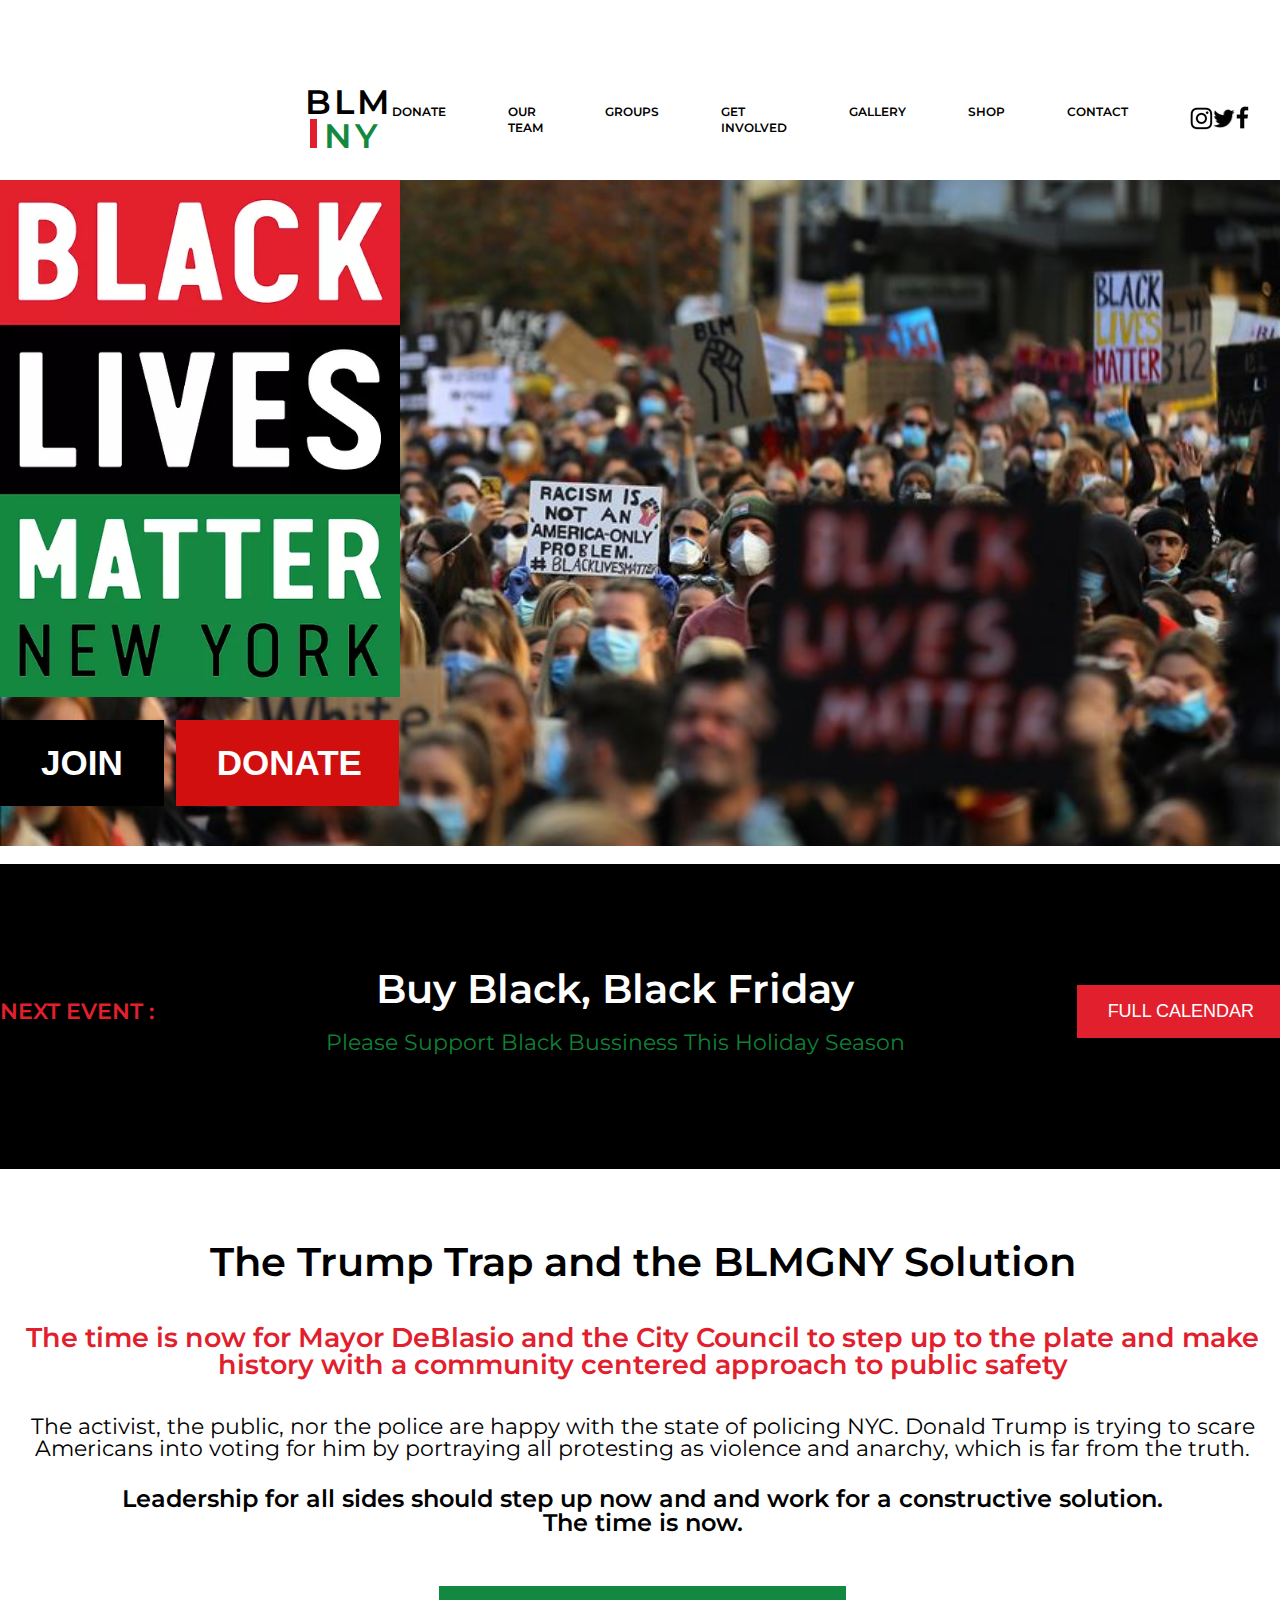
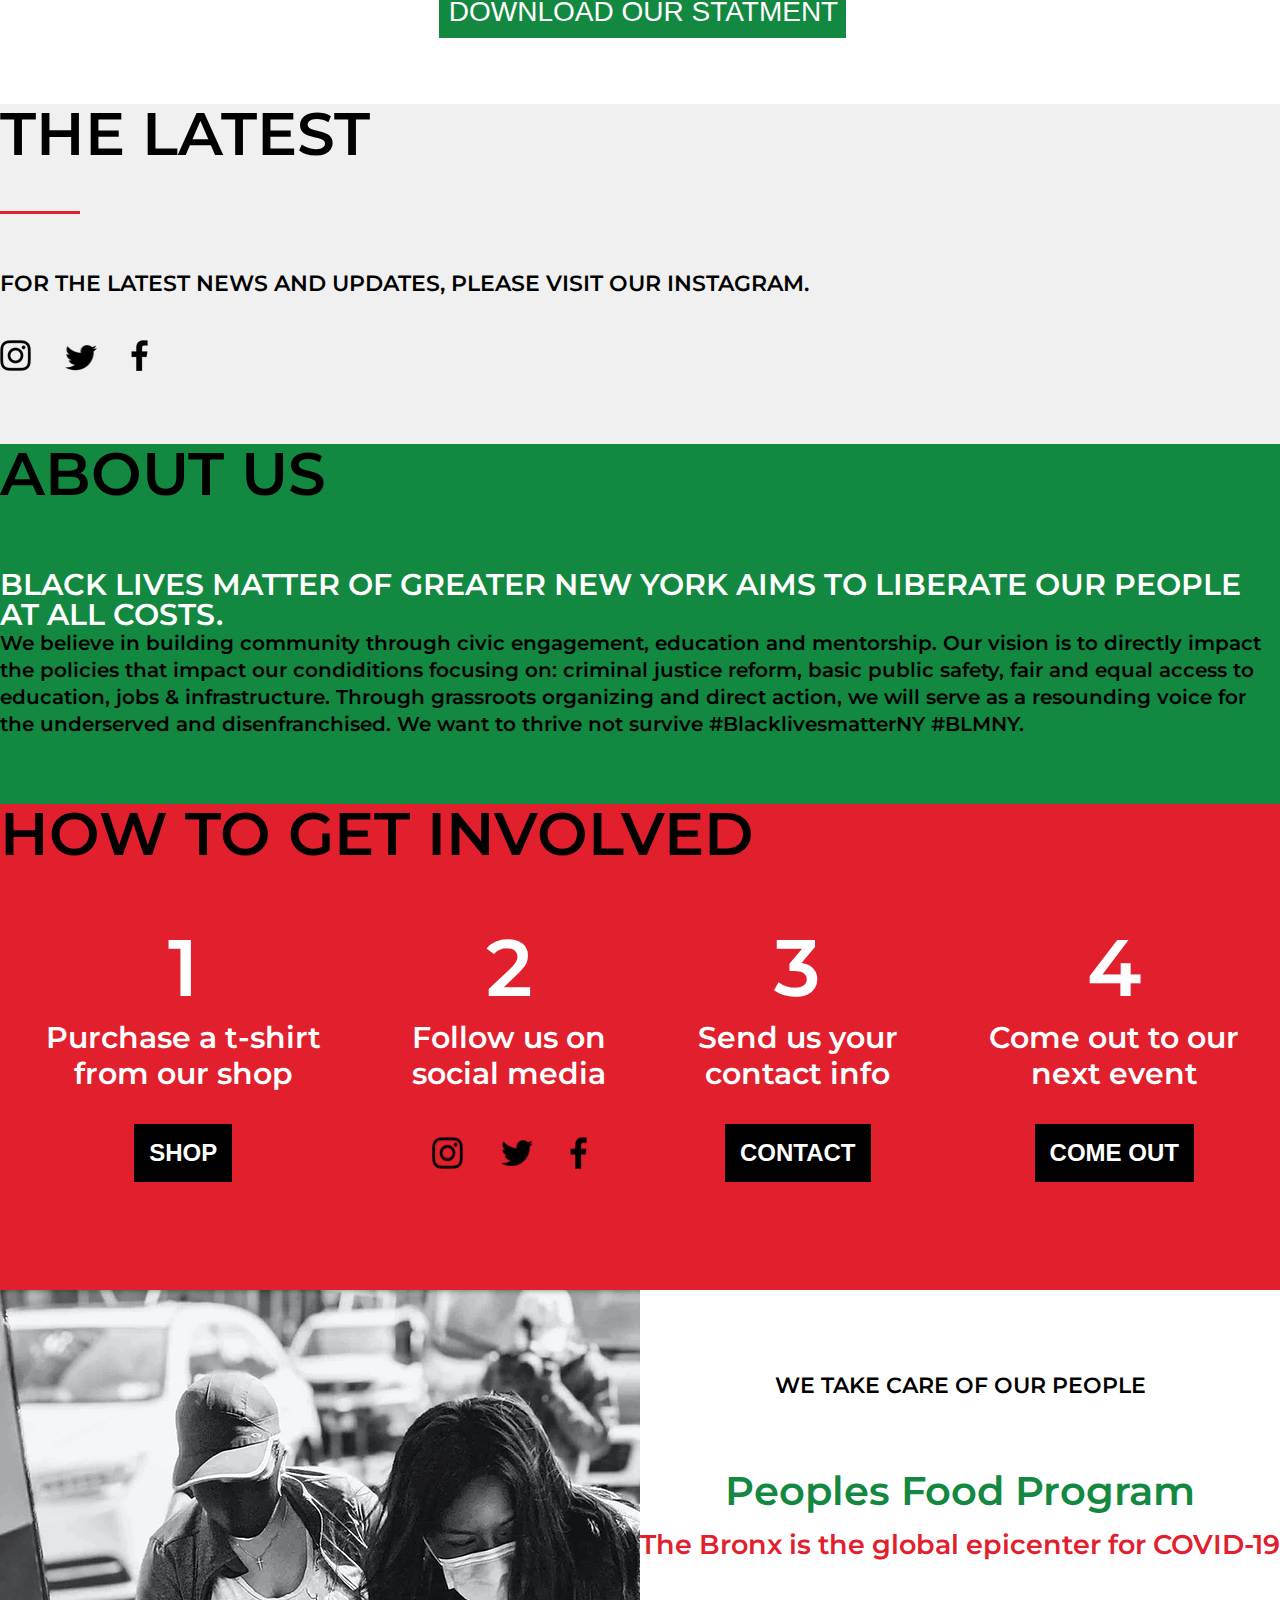
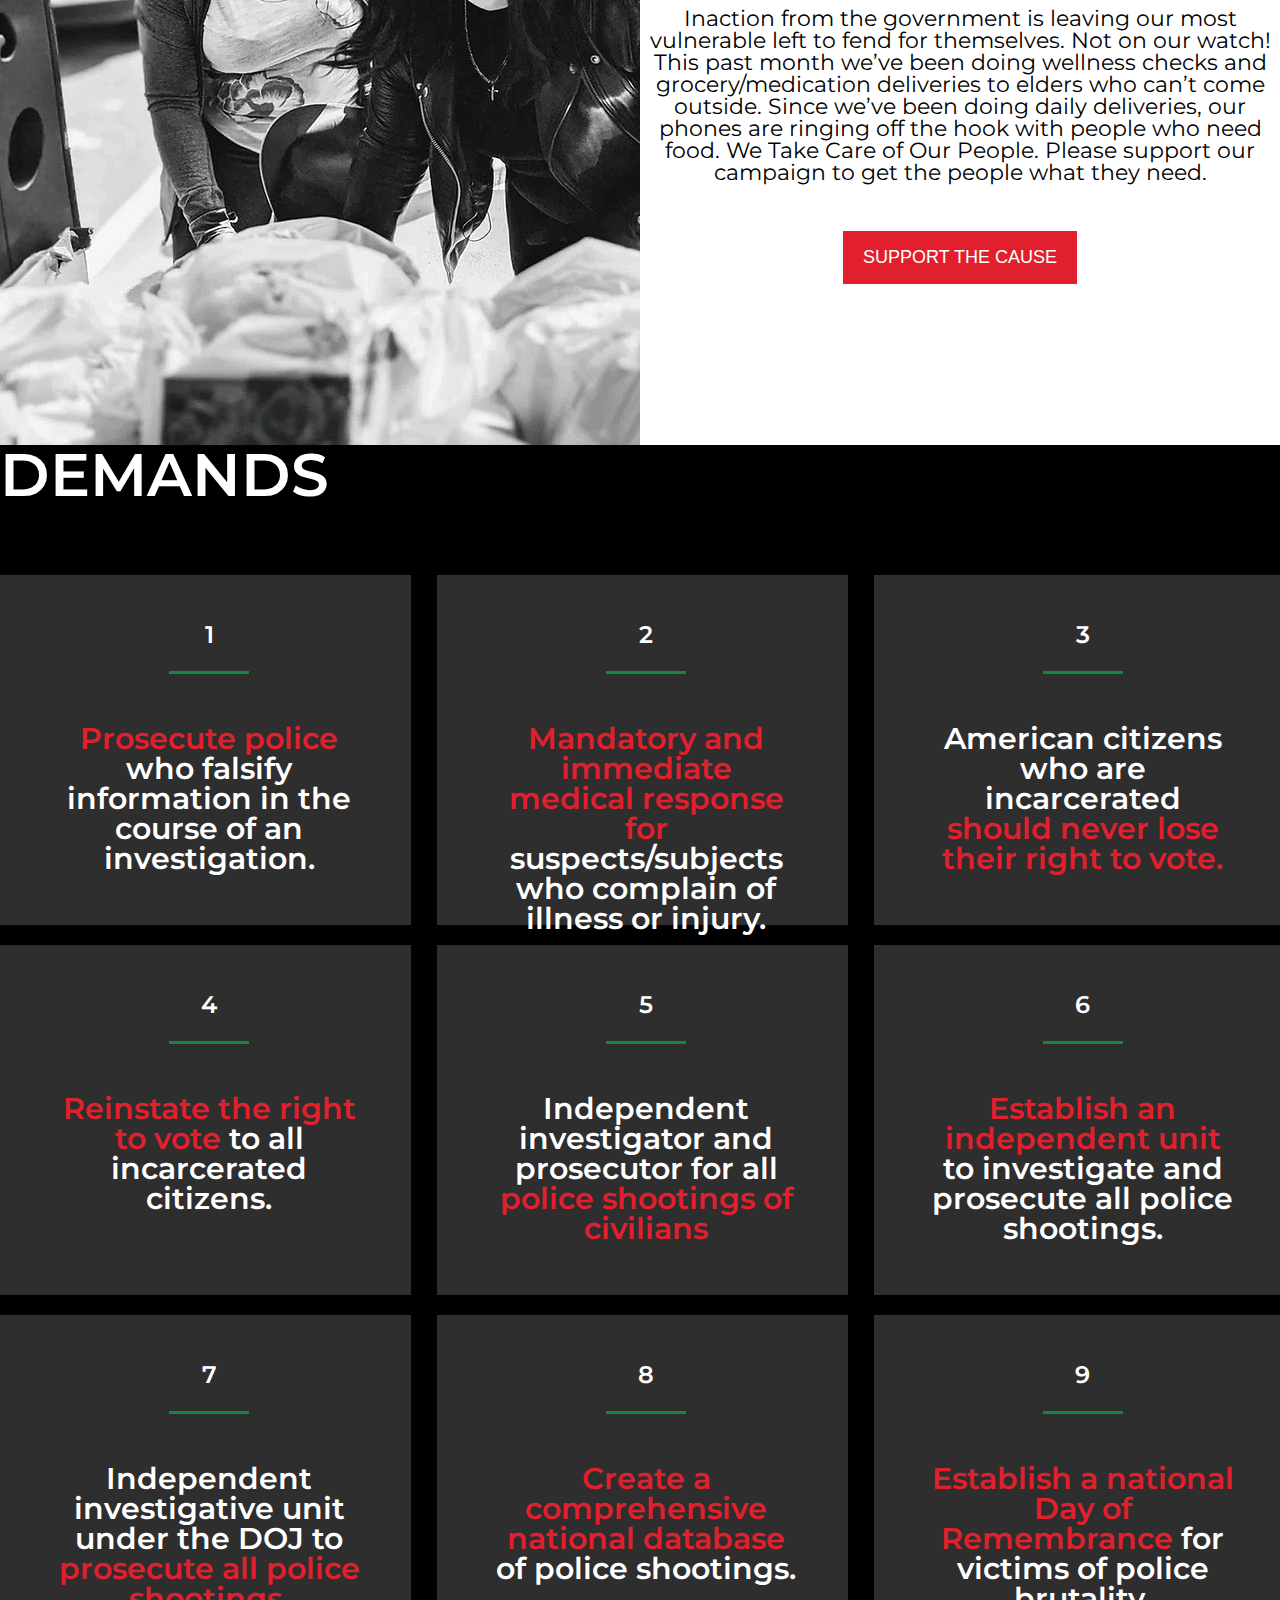
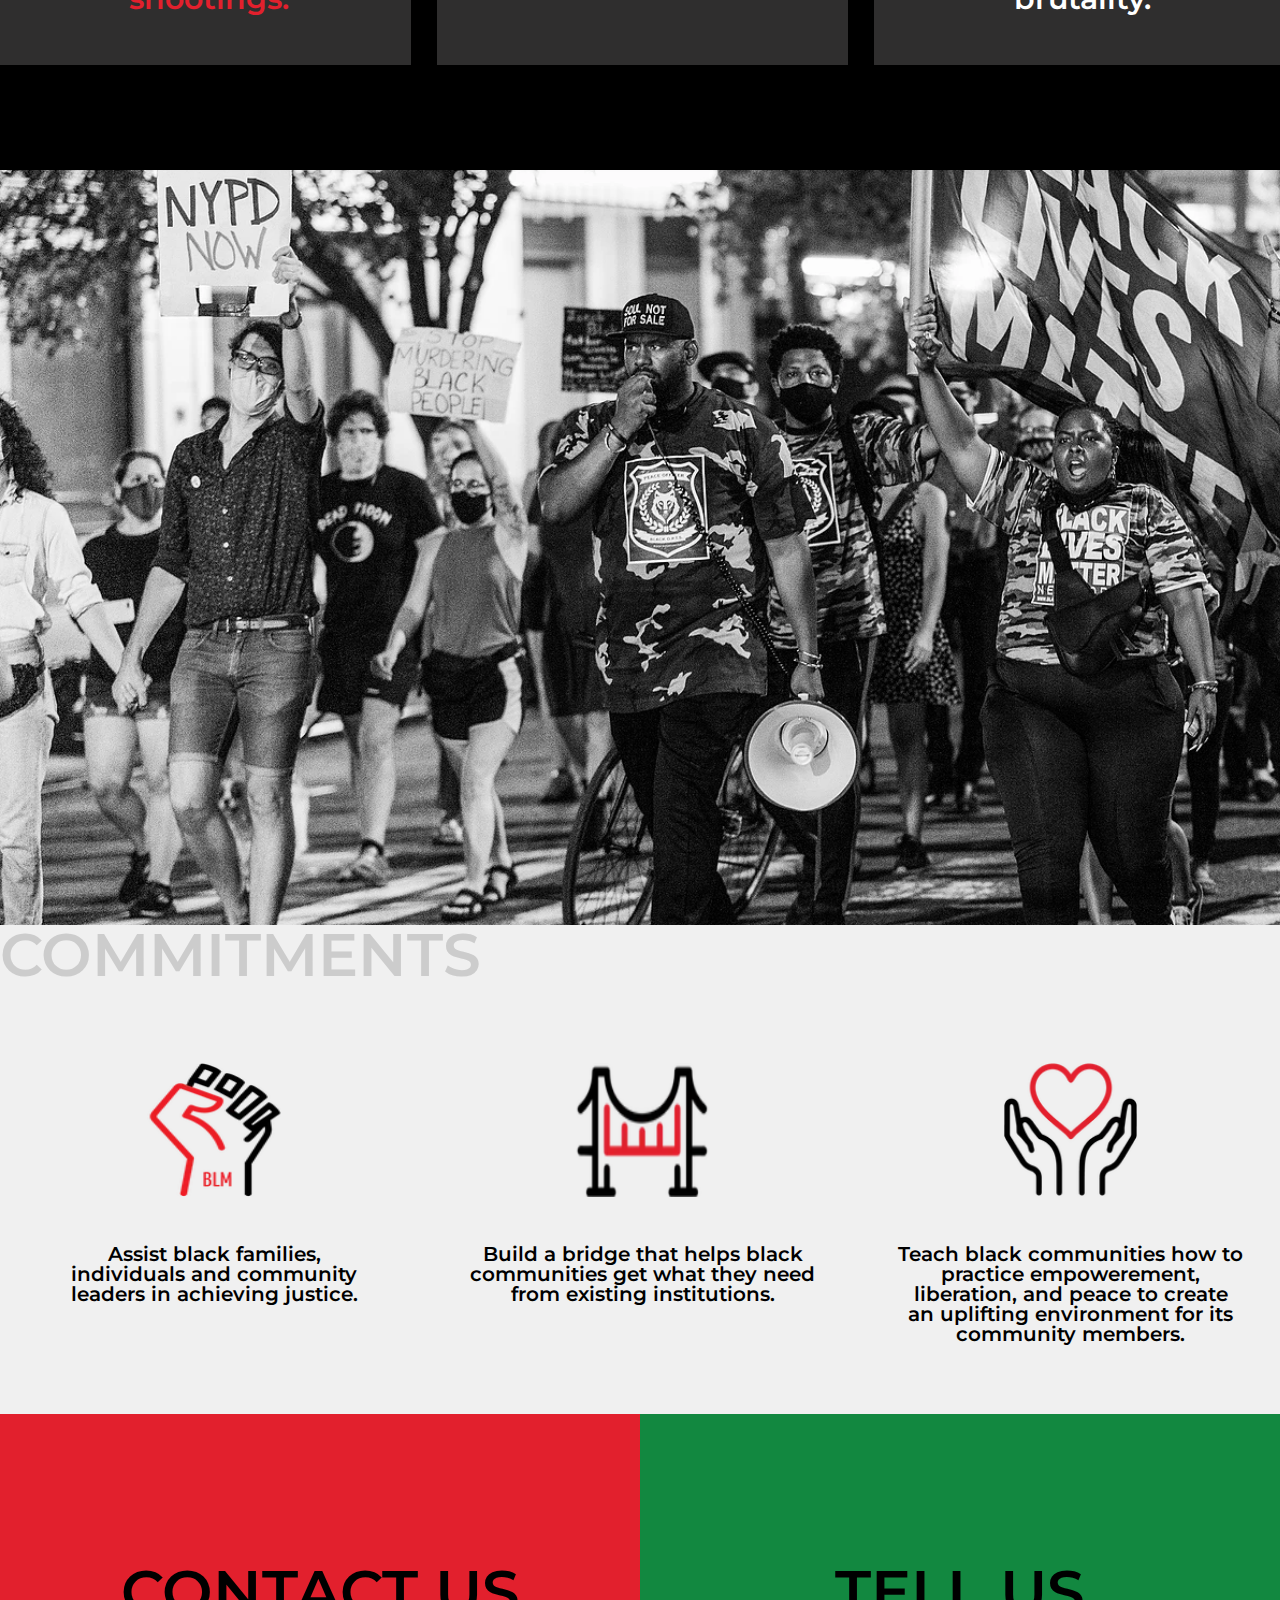
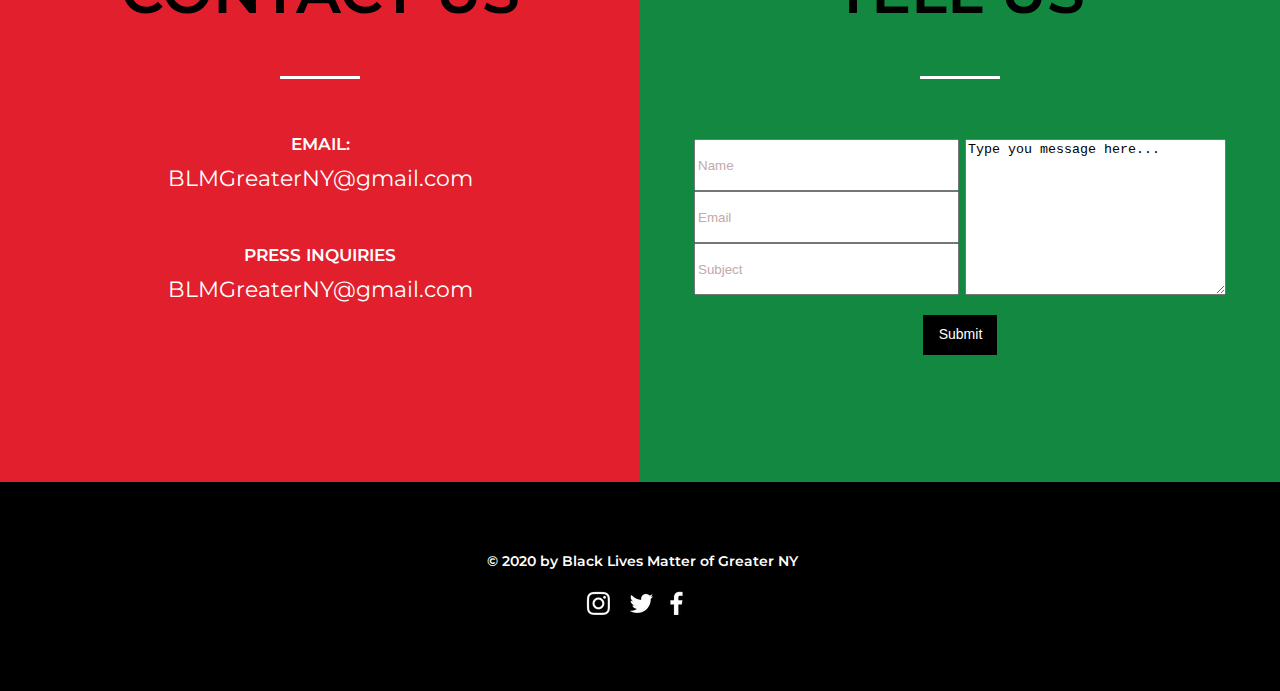
==== index.html @ 3c85be96 "Added div for better navigation" ====
<!DOCTYPE html>
<html lang="en">
<head>
    <meta charset="UTF-8">
    <meta name="viewport" content="width=device-width, initial-scale=1.0">
    <title>| BLM | Greater NY</title>
    <link rel="stylesheet" href="style.css">  
    <link href="https://fonts.googleapis.com/css2?family=Montserrat&display=swap" rel="stylesheet">
</head>
<body>  
<header class="navItems">
    <div class="container">
        <div class="box">
            <h3 class="title">blm<span class="red"></span> <span class="green">ny</span></h3>
        </div>
        <nav class="navigation">
            <ul class="wrapper">
                <li class="link"><a href="donate.html" class="items">donate</a> </li>
                <li class="link"><a href="#" class="items">our team</a></li>
                <li class="link"><a href="#" class="items">groups</a></li>
                <li class="link"><a href="#" class="items">get involved</a></li>
                <li class="link"><a href="#" class="items">gallery</a></li>
                <li class="link"><a href="shop.html" class="items">shop</a></li>
                <li class="link"><a href="#" class="items">contact</a></li>
            </ul>
        </nav>
        <a href="#"> <img class="image" src="img/instagramwhite.png" alt="instagram"></a>
        <a href="#"> <img class="image" src="img/twitterwhite.png" alt="twitter"></a>
        <a href="#"> <img class="image" src="img/facebookwhite.png" alt="facebook"></a>
    </div>
</header>
<section class="background">
    <div class="container">
        <img src="img/blacklivesmatternewyork.png" class="photo" alt="black lives matter">  
        <div class="wrapper">
            <button class="join">join</button>
            <button class="donate">donate</button>
        </div>
    </div>
</section>
<section class="event">
    <div class="container">
        <div class="wrapper">
            <div class="box">
                <h4 class="title">next event :</h4>
            </div>
            <div class="box">
                <h2 class="subtitle">Buy Black, Black Friday</h2>
                <p class="text">Please Support Black Bussiness This Holiday Season</p>
            </div>    
            <div class="box">
                <button class="calendar">Full Calendar</button>
            </div>
        </div>
    </div>
</section>
<div class="container">
    <article class="solution">
        <h2 class="title">The Trump Trap and the BLMGNY Solution</h2>
        <p class="text">The time is now for Mayor DeBlasio and the City Council to step up to the plate and make history with a community centered approach to public safety</p>
        <p class="text1">The activist, the public, nor the police are happy with the state of policing NYC. Donald Trump is trying to scare Americans into voting for him by portraying all protesting as violence and anarchy, which is far from the truth.</p>
        <p class="text2">Leadership for all sides should step up now and and work for a constructive solution. <br> The time is now.</p>
        <button class="download">download our statment</button>
    </article>
</div> 
<section class="latest">
    <div class="container">
        <h2 class="title">the latest</h2>
        <span class="line"></span>
        <p class="text">for the latest news and updates, please visit our instagram.</p>
        <a href="#"><img class="image" src="img/instagramgray.png" alt="instagram"></a>
        <a href="#"><img class="image" src="img/twittergray.png" alt="twitter"></a>
        <a href="#"><img class="image" src="img/facebookgray.png" alt="facebook"></a>
    </div>
</section>
<article class="about">
    <div class="container">
        <h2 class="title">about us</h2>
        <p class="text">black lives matter of greater new york aims to liberate our people at all costs.</p>
        <p class="text1">We believe in building community through civic engagement, education and mentorship. Our vision is to directly impact the policies that impact our condiditions focusing on: criminal justice reform, basic public safety, fair and equal access to education, jobs & infrastructure. Through grassroots organizing and direct action, we will serve as a resounding voice for the underserved and disenfranchised. We want to thrive not survive #BlacklivesmatterNY #BLMNY.</p>
    </div>
</article>
<article class="involve">
    <div class="container">
        <h2 class="title">how to get involved</h2>
        <div class="wrapper">
            <div>
                <span class="number">1</span>
                <p class="text">Purchase a t-shirt</p> <br>
                <p class="text margin">from our shop</p>
                <button class="contact">shop</button>
            </div>
            <div>
                <span class="number">2</span>
                <p class="text">Follow us on</p> <br>
                <p class="text margin">social media</p>
                <div class="wrapper-box">
                    <a href="#"> <img class="image" src="img/instagramred.png" alt="instagram"> </a>
                    <a href="#"> <img class="image" src="img/twitterred.png" alt="twitter"> </a>
                    <a href="#"> <img class="image" src="img/facebookred.png" alt="facebook"> </a>
                </div>
            </div>
            <div>
                <span class="number">3</span>
                <p class="text">Send us your</p> <br>
                <p class="text margin">contact info</p>
                <button class="contact">contact</button>
            </div>
            <div>
                <span class="number">4</span>
                <p class="text">Come out to our</p> <br>
                <p class="text margin">next event</p>
                <button class="contact">come out</button>
            </div>
        </div>
    </div>
</article>
<article class="help">
        <div class="background-image"></div>
        <div class="people">
            <h4 class="title">we take care of our people</h4>
            <h2 class="food">Peoples Food Program</h2>
            <h3 class="bronx">The Bronx is the global epicenter for COVID-19</h3>
            <p class="text">Inaction from the government is leaving our most <br> vulnerable left to fend for themselves. Not on our watch! <br> This past month we’ve been doing wellness checks and <br> grocery/medication deliveries to elders who can’t come <br> outside. Since we’ve been doing daily deliveries, our <br> phones are ringing off the hook with people who need <br> food. We Take Care of Our People. Please support our <br> campaign to get the people what they need. </p>
            <button class="support">support the cause</button>
        </div>
</article>
<article class="demands">
    <div class="container">
        <h2 class="title">demands</h2>
        <div class="wrapper">
            <div class="box">
                <h4 class="title">1</h4>
                <span class="line"></span>
                <p class="text"><span class="red">Prosecute police</span> who falsify information in the course of an investigation.</p>
            </div>
            <div class="box bigger">
                <h4 class="title">2</h4>
                <span class="line"></span>
                <p class="text"><span class="red">Mandatory and immediate medical response for </span>suspects/subjects who complain of illness or injury.</p>
            </div>
            <div class="box">
                <h4 class="title">3</h4>
                <span class="line"></span>
                <p class="text">American citizens who are incarcerated <span class="red">should never lose their right to vote.</span> </p>
            </div>
        </div>
        <div class="wrapper">
            <div class="box fourfive small">
                <h4 class="title">4</h4>
                <span class="line"></span>
                <p class="text"><span class="red">Reinstate the right to vote</span> to all incarcerated citizens.</p>
            </div>
            <div class="box">
                <h4 class="title">5</h4>
                <span class="line"></span>
                <p class="text">Independent investigator and prosecutor for all <span class="red"> police shootings of civilians</span></p>
            </div>
            <div class="box fourfive">
                <h4 class="title">6</h4>
                <span class="line"></span>
                <p class="text"><span class="red">Establish an independent unit</span> to investigate and prosecute all police shootings.</p>
            </div>  
        </div>
        <div class="wrapper">
            <div class="box seven">
                <h4 class="title">7</h4>
                <span class="line"></span>
                <p class="text">Independent investigative unit under the DOJ to<span class="red"> prosecute all police shootings.</span> </p>
            </div>
            <div class="box">
                <h4 class="title">8</h4>
                <span class="line"></span>
                <p class="text"><span class="red">Create a comprehensive national database</span> of police shootings.</p>
            </div>
            <div class="box nine">
                <h4 class="title">9</h4>
                <span class="line"></span>
                <p class="text"><span class="red">Establish a national Day of Remembrance</span> for victims of police brutality.</p>
            </div>
        </div>
    </div>
</article>
<section class="back">
</section>
<article class="bgc">
    <div class="container">
        <h2 class="title">commitments</h2>
        <div class="wrapper">
            <div class="box">
                <div class="photo">
                    <img class="image" src="img/hand.png" alt="hand">
                </div>
                <p class="text">Assist black families, <br> individuals and community <br> leaders in achieving justice.</p>
            </div>
            <div class="box">   
                <div class="photo">          
                    <img class="image" src="img/bridge.png" alt="bridge">
                </div>              
                <p class="text">Build a bridge that helps black <br> communities get what they need <br> from existing institutions.</p>
            </div>
            <div class="box">     
                <div class="photo">      
                    <img class="image" src="img/heart.png" alt="heart">
                </div>
                <p class="text">Teach black communities how to <br> practice empowerement, <br> liberation, and peace to create <br> an uplifting environment for its <br> community members.</p>
            </div>
        </div>
    </div>
</article>
<section class="form">
    <div class="contact">
        <h2 class="title">contact us</h2>
        <span class="line"></span>
        <h5 class="subtitle">email:</h5>
        <p class="text">BLMGreaterNY@gmail.com</p>
        <h5 class="subtitle">press inquiries</h5>
        <p class="text">BLMGreaterNY@gmail.com</p>
    </div>
    <div class="tell">
        <h2 class="title">tell us</h2>
        <span class="line"></span>
        <div class="wrapper">
            <div class="box">
                <input class="write" type="text" placeholder="Name">          
                <input class="write" type="text" placeholder="Email">                   
                <input class="write" type="text" placeholder="Subject">
            </div>
                <textarea class="area" name="" id="" cols="30" rows="10">Type you message here...</textarea>
        </div>
           <button class="submit">Submit</button>
    </div>
</section>
<footer class="copyright">
    <div class="container">
        <h5 class="title">&copy 2020 by Black Lives Matter of Greater NY</h5>
        <ul class="wrapper">
            <li><a href="#"><img class="items" src="img/instagram.png" alt="instagram"></a></li>
            <li><a href="#"><img class="items" src="img/twitter.png" alt="twitter"></a></li>
            <li><a href="#"><img class="items" src="img/facebook.png" alt="facebook"></a></li>
        </ul>
    </div>
</footer>
</body>
</html>
---- style.css ----
*{
	box-sizing: border-box;
}

html, body, div, span, applet, object, iframe,
h1, h2, h3, h4, h5, h6, p, blockquote, pre,
a, abbr, acronym, address, big, cite, code,
del, dfn, em, img, ins, kbd, q, s, samp,
small, strike, strong, sub, sup, tt, var,
b, u, i, center,
dl, dt, dd, ol, ul, li,
fieldset, form, label, legend,
table, caption, tbody, tfoot, thead, tr, th, td,
article, aside, canvas, details, embed, 
figure, figcaption, footer, header, hgroup, 
menu, nav, output, ruby, section, summary,
time, mark, audio, video {
	margin: 0;
	padding: 0;
	border: 0;
	font-size: 100%;
	font: inherit;
	vertical-align: baseline;
	font-family: "Montserrat", sans-serif;
}
/* HTML5 display-role reset for older browsers */
article, aside, details, figcaption, figure, 
footer, header, hgroup, menu, nav, section {
	display: block;
}
body {
	line-height: 1;
}
ol, ul {
	list-style: none;
}
blockquote, q {
	quotes: none;
}
blockquote:before, blockquote:after,
q:before, q:after {
	content: '';
	content: none;
}
table {
	border-collapse: collapse;
	border-spacing: 0;
}

.container {
    width: 1285px;
    margin: 0 auto;
}

.navItems{
	margin-top: 140px;
}

.navItems .container {
	display: flex;
	justify-content: space-between;
	align-items: center;
	padding: 85px 340px 27px 305px;
	position: fixed;
	top: 0;
	background-color: #fff;
	width: 100%;
}

.navItems .container .title {
	color: #000;
	font-size: 34px;
	text-transform: uppercase;
	font-weight: 600;
	cursor: pointer;
	letter-spacing: 3px;
}

.navItems .container .title .red{
	position: relative;
	left: 5px;
	display: inline-block;
	background-color: #e2202d;
	width: 7px;
	height: 29px;
}

.navItems .container .green{
	color: #128840;
}

.navItems .container .navigation .wrapper {
	display: flex;
}

.navItems .container .navigation .wrapper .items {
	color: #000;
	text-transform: uppercase;
	font-size: 20px;
	text-decoration: none;
	font-weight: 600;
	margin-right: 62px;
	font-size: 12px;
}
.navItems .container .navigation .wrapper .items:hover {
	color: #e74650;
}

.container .navItems .image{
	margin-right: 1px;
}

.background {
	padding: 40px 0px;
	background-image: url("img/blacklives.jpg");
	background-repeat: no-repeat;
	background-size: cover;
}

.background .container .photo {
	width: 400px;
	height: 517px;
	margin-bottom: 20px;
}

.background .container .wrapper {
	display: flex;
}

.background .container .wrapper .join {
	display: block;
	color: #fff;
	text-transform: uppercase;
	background-color: #000;
	cursor: pointer;
	padding: 23px 41px;
	border: none;
	font-size: 35px;
	font-weight: 600;
} 

.background .container .wrapper .join:hover {
	background-color: #2b689c;
	transition: 0.5s;
}

.background .container .wrapper .donate {
	display: block;
	color: #fff;
	text-transform: uppercase;
	background-color: #d10f0f;
	cursor: pointer;
	padding: 23px 41px;
	border: none;
	font-size: 35px;
	margin-left: 12px;
	font-weight: 600;
	width: 17.4%;
}

.background .container .wrapper .donate:hover {
	background-color: #2b689c;
	transition: 0.5s;
}

.latest{
	background-color: #f0f0f0;
	padding-bottom: 70px;
}

.latest .container .title {
	text-transform: uppercase;
	color: #000;
	font-weight: 600;
	font-size: 60px;
	margin-bottom: 47px;
}

.latest .container .line {
	display: block;
	background-color: #e2202d;
	width: 80px;
	height: 3px;
	margin-bottom: 59px;
}

.latest .container .text {
	text-transform: uppercase;
	color: #000;
	font-size: 22px;
	font-weight: 600;
	margin-bottom: 45px;
}

.latest .container .image{
	margin-right: 30px;
}

.event{
	margin-top: 18px;
	background-color: #000;
	padding: 105px 0px 115px 0px;
}

.event .container .wrapper{
	display: flex;
	justify-content: space-between;
	align-items: center;
} 

.event .container .title {
	color: #e2202d;
	text-transform: uppercase;
	font-size: 22px;
	font-weight: 600;
}


.event .container .subtitle{
	color: #fff;
	font-size: 40px;
	font-weight: 600;
	text-align: center;
}

.event .container .text{
	color: #108234;
	font-size: 22px;
	margin-top: 23px;
}

.event .container .calendar{
	background-color: #e2202d;
	color: #fff;
	font-size: 18px;
	padding: 16px 31px;
	text-transform: uppercase;
	border: none;
	cursor: pointer;
}
.event .container .calendar:hover{
	color: #605e5e;
	background-color: #cccccc;
	transition: 0.5s;
}

.container .solution {
	padding: 73px 0px 66px 0px;
}

.container .solution .title {
	color: #000;
	font-size: 40px;
	font-weight: 600;
	text-align: center;
	margin-bottom: 42px;
}
.container .solution .text {
	font-size: 27px;
	text-align: center;
	font-weight: 600;
	color: #e2202d;
	margin-bottom: 38px;
}

.container .solution .text1{
	color: #000;
	text-align: center;
	font-size: 22px;
	margin-bottom: 27px;
}

.container .solution .text2{
	text-align: center;
	font-weight: 600;
	margin-bottom: 51px;
	font-size: 24px;
}

.container .solution .download {
	display: block;
	margin: 0 auto;
	color: #fff;
	padding: 10px 8px 10px 10px;
	text-transform: uppercase;
	border: none;
	background-color: #128840;
	cursor: pointer;
	font-size: 28px;
} 

.container .solution .download:hover {
	color: #605e5e;
	background-color: #ccc;
	transition: 0.5s;
}

 .about {
	background-color: #128840;
	padding-bottom: 66px;
}

.about .container .title {
	text-transform: uppercase;
	font-size: 60px;
	font-weight: 600;
	margin-bottom: 66px;
}

.about .container .text {
	font-size: 30px;
	color: #fff;
	text-transform: uppercase;
	font-weight: 600;
}

.about .container .text1 {
	font-size: 20px;
	color: #000;
	font-weight: 600;
	line-height: 27px;
} 

.involve{
	background-color: #e2202d;
	padding-bottom: 108px;
}

.involve .container .title{
	text-transform: uppercase;
	font-weight: 600;
	font-size: 60px;
	margin-bottom: 64px;
}

.involve .container .wrapper{
	display: flex;
	justify-content: space-around;
}

.involve .container .wrapper .number{
	display: block;
	text-align: center;
	color: #fff;
	font-size: 80px;
	font-weight: 600;
	margin-bottom: 20px;
}

.involve .container .wrapper .text{
	color: #fff;
	font-size: 30px;
	font-weight: 600;
	text-align: center;
	line-height: 20px;
}

.involve .container .wrapper .margin{
	margin-bottom: 40px;
}

.involve .container .wrapper .contact{
	display: block;
	margin: 0 auto;
	text-transform: uppercase;
	color: #fff;
	font-weight: 600;
	background-color: #000;
	cursor: pointer;
	border: none;
	padding: 15px;
	font-size: 24px;
}

.involve .container .wrapper-box{
	display: flex;
	justify-content: space-around;
}

.involve .container .wrapper-box .image{
	margin-top: 13px;
}

.involve .container .wrapper .contact:hover{
	background-color: #2b689c;
	transition: 0.5s;
}

.help{
	display: flex;
}

.background-image{
	background-image: url("img/help.png");
	width: 50%;
	height: 755px;
	background-repeat: no-repeat;
	background-size: cover;
}
.help .people {
	padding: 85px 0px 70px 0px;
	width: 50%;
}
.help .people .title{
	text-transform: uppercase;
	font-weight: 600;
	margin-bottom: 74px;
	font-size: 22px;
	text-align: center;
}

.help .people .food{
	color: #128840;
	text-align: center;
	font-size: 40px;
	font-weight: 600;
	margin-bottom: 20px;
}

.help .people .bronx{
	text-align: center;
	font-weight: 600;
	color: #e2202d;
	font-size: 27px;
	margin-bottom: 50px;
}

.help .people .text{
	margin-bottom: 47px;
	font-size: 22px;
	text-align: center;
}

.help .people .support{
	display: block;
	margin: 0 auto;
	cursor: pointer;
	text-transform: uppercase;
	color: #fff;
	background-color: #e2202d;
	border: none;
	font-size: 18px;
	padding: 16px 20px;
}

.help .people .support:hover{
	color: #605e5e;
	transition: 0.5s;
	background-color: #cccccc;
}

.demands{
	background-color: #000;
	padding-bottom: 85px;
}

.demands .container .title{
	text-transform: uppercase;
	color: #fff;
	font-size: 60px;
	font-weight: 600;
	margin-bottom: 70px;
}

.demands .container .wrapper{
	display: flex;
	justify-content: space-between;
	margin-bottom: 20px;
}

.demands .container .wrapper .box{
	background-color: #2f2e2e;
	width: 32%;
	padding: 48px 51px 48px 58px;
	height: 350px;
}

.demands .container .wrapper .box .title{
	font-size: 24px;
	text-align: center;
	margin-bottom: 24px;
}

.demands .container .wrapper .box .line{
	background-color: #128840;
	display: block;
	height: 3px;
	width: 80px;
	margin: 0 auto;
	margin-bottom: 50px;
}

.demands .container .wrapper .box .text{
	font-size: 30px;
	text-align: center;
	color: #fff;
	font-weight: 600;
}

.demands .container .wrapper .box .red{
	color: #e2202d;
}

/* .demands .container .wrapper .bigger{
	height: 406px;
}

.demands .container .wrapper .fourfive{
	margin-bottom: ;
}

.demands .container .wrapper .small{
	height: 300px;
}
.demands .container .wrapper .seven{
	margin-bottom: 50px;
}
.demands .container .wrapper .nine{
	margin-bottom: 50px;
} */

.back{
	background-image: url("img/background.png");
	background-repeat: no-repeat;
	background-size: cover;
	height: 755px;
}

.bgc {
	background-color: #f0f0f0;
	padding-bottom: 70px;
}

.bgc .container .title {
	color: #cccccc;
	text-transform: uppercase;
	font-size: 60px;
	font-weight: 600;
	margin-bottom: 78px;
}
.bgc .container .wrapper {
	display: flex;
	justify-content: center;
}

.bgc .container .wrapper .box .image{
	height: 134px;
	width: 134px;
}

.bgc .container .wrapper .box .text {
	color: #000;
	font-size: 20px;
	font-weight: 600;
	text-align: center;
	margin-top: 44px;
}

.bgc .container .wrapper .box{
	text-align: center;
	width: 33.33%;
}

.form{
	display: flex;

}

.form .contact{
	width: 50%;
	background-color: #e2202d;
	padding: 148px 0px 158px 0px;
}

.form .contact .title{
	text-transform: uppercase;
	font-weight: 600;
	font-size: 60px;
	text-align: center;
	margin-bottom: 54px;
}

.form .contact .line{
	display: block;
	width: 80px;
	height: 3px;
	background-color: #fff;
	margin: 0 auto;
}

.form .contact .subtitle{
	text-transform: uppercase;
	color: #fff;
	font-weight: 600;
	font-size: 17px;
	text-align: center;
	margin: 57px 0px 15px 0px;
}

.form .contact .text{
	text-align: center;
	color: #fff;
	font-size: 22px;
}

.form .tell{
	width: 50%;
	background-color: #128840;
	padding: 148px 0px 127px 0px;
}

.form .tell .title{
	color: #000;
	text-transform: uppercase;
	text-align: center;
	font-weight: 600;
	font-size: 60px;
	margin-bottom: 54px;
}

.form .tell .line{
	display: block;
	width: 80px;
	height: 3px;
	margin: 0 auto;
	margin-bottom: 60px;
	background-color: #fff;
}

.form .tell .wrapper{
	display: flex;
	justify-content: center;
	margin-bottom: 20px;
}

.form .tell .wrapper .box{
	display: flex;
	flex-direction: column;
	justify-content: space-around;
	margin-right: 6px;
}

.form .tell .wrapper .box .write{
	height: 50%;
	width: 265px;
}

.form .tell .wrapper .box .write::placeholder{
	color:#c2a9ab;;
}

.form .tell .wrapper .area::placeholder{
	color: #c2a9ab;
}

.form .tell .submit{
	display: block;
	color: #fff;
	margin: 0 auto;
	background-color: #000;
	cursor: pointer;
	border: none;
	font-size: 14px;
	padding: 11px 15px 13px 16px;
}

.form .tell .wrapper .box .write:hover{
	background-color: #128840;
	color: #b5a09f;
	border: 1px solid #000;
}

.form .tell .wrapper .area:hover{
	background-color: #128840;
	color: #b5a09f;
	border: 1px solid #000;
}

.copyright{
	background-color: #000;
	padding: 72px 0px;
}

.copyright .container .title{
	color: #fff;
	font-size: 14px;
	font-weight: 600;
	text-align: center;
}

.copyright .container .wrapper{
	display: flex;
	justify-content: center;
}

.copyright .container .wrapper .items{
	margin: 22px 16px 0px 0px;
}
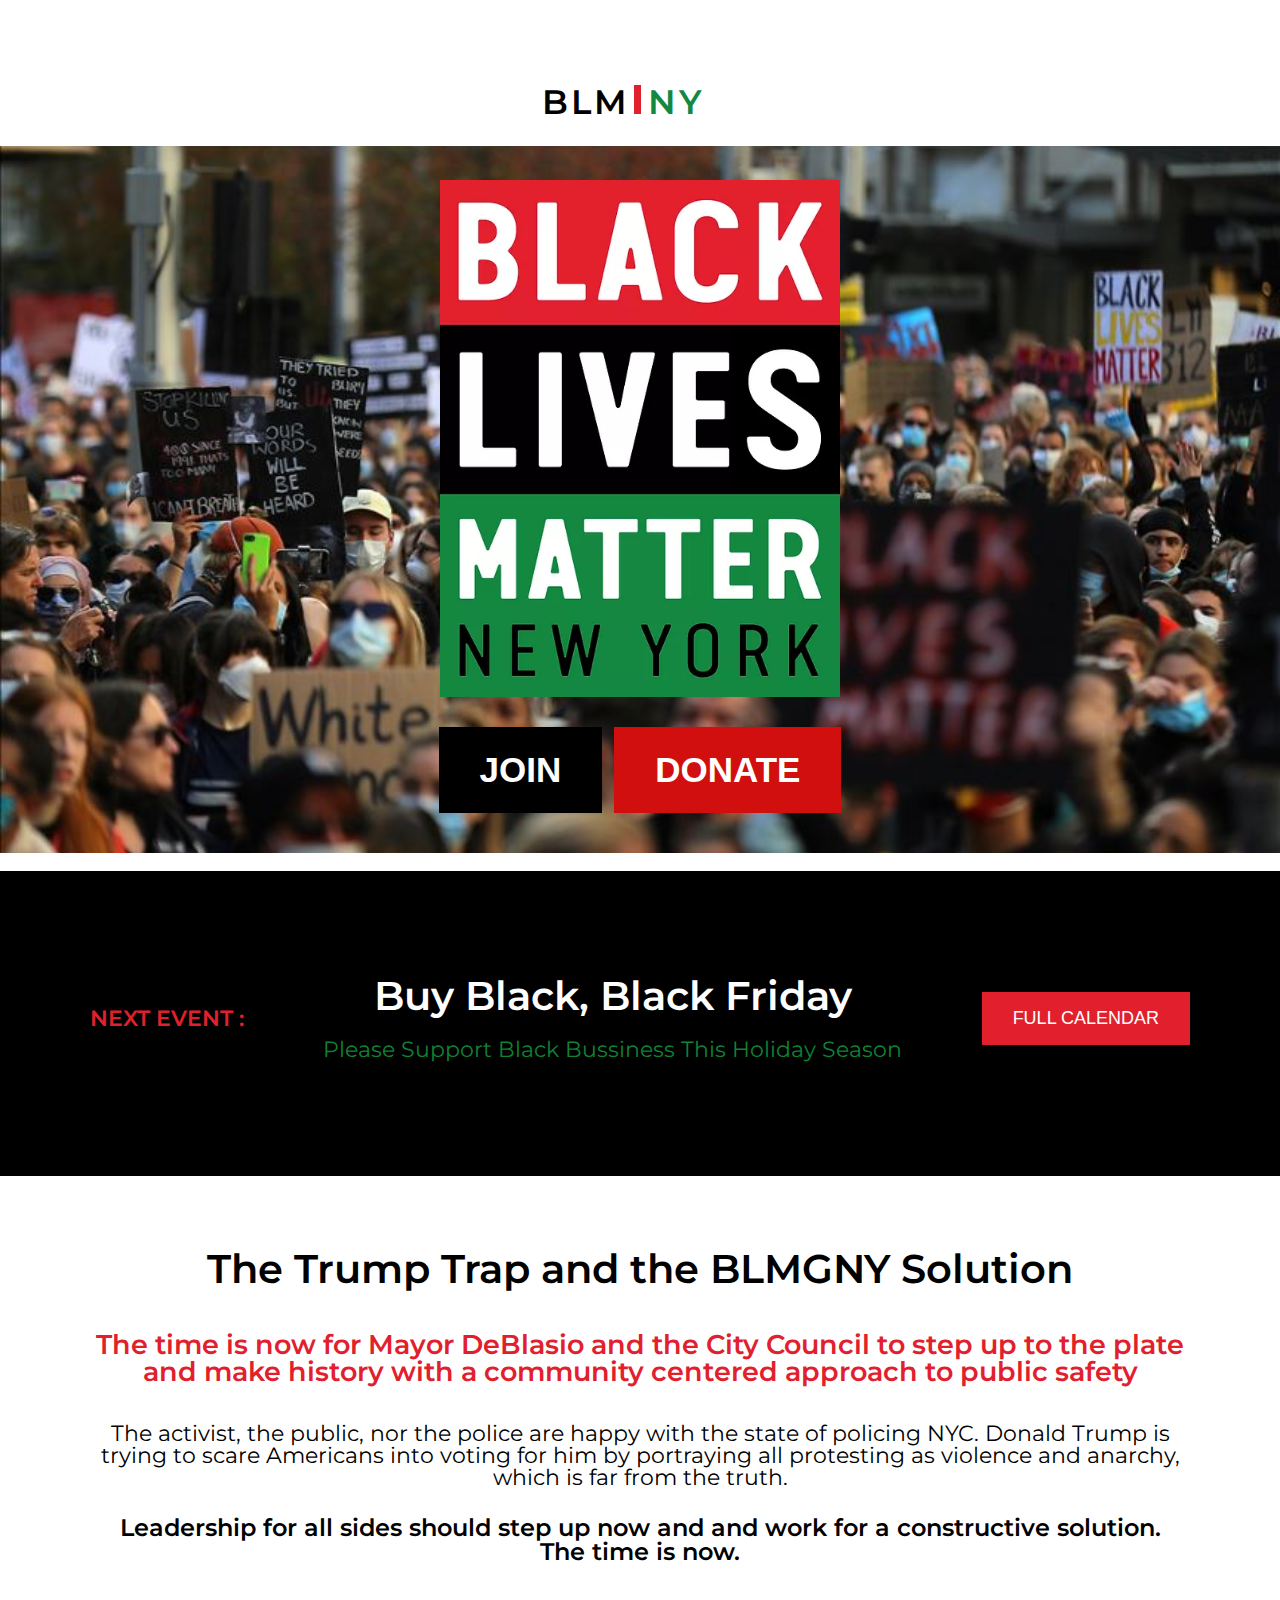
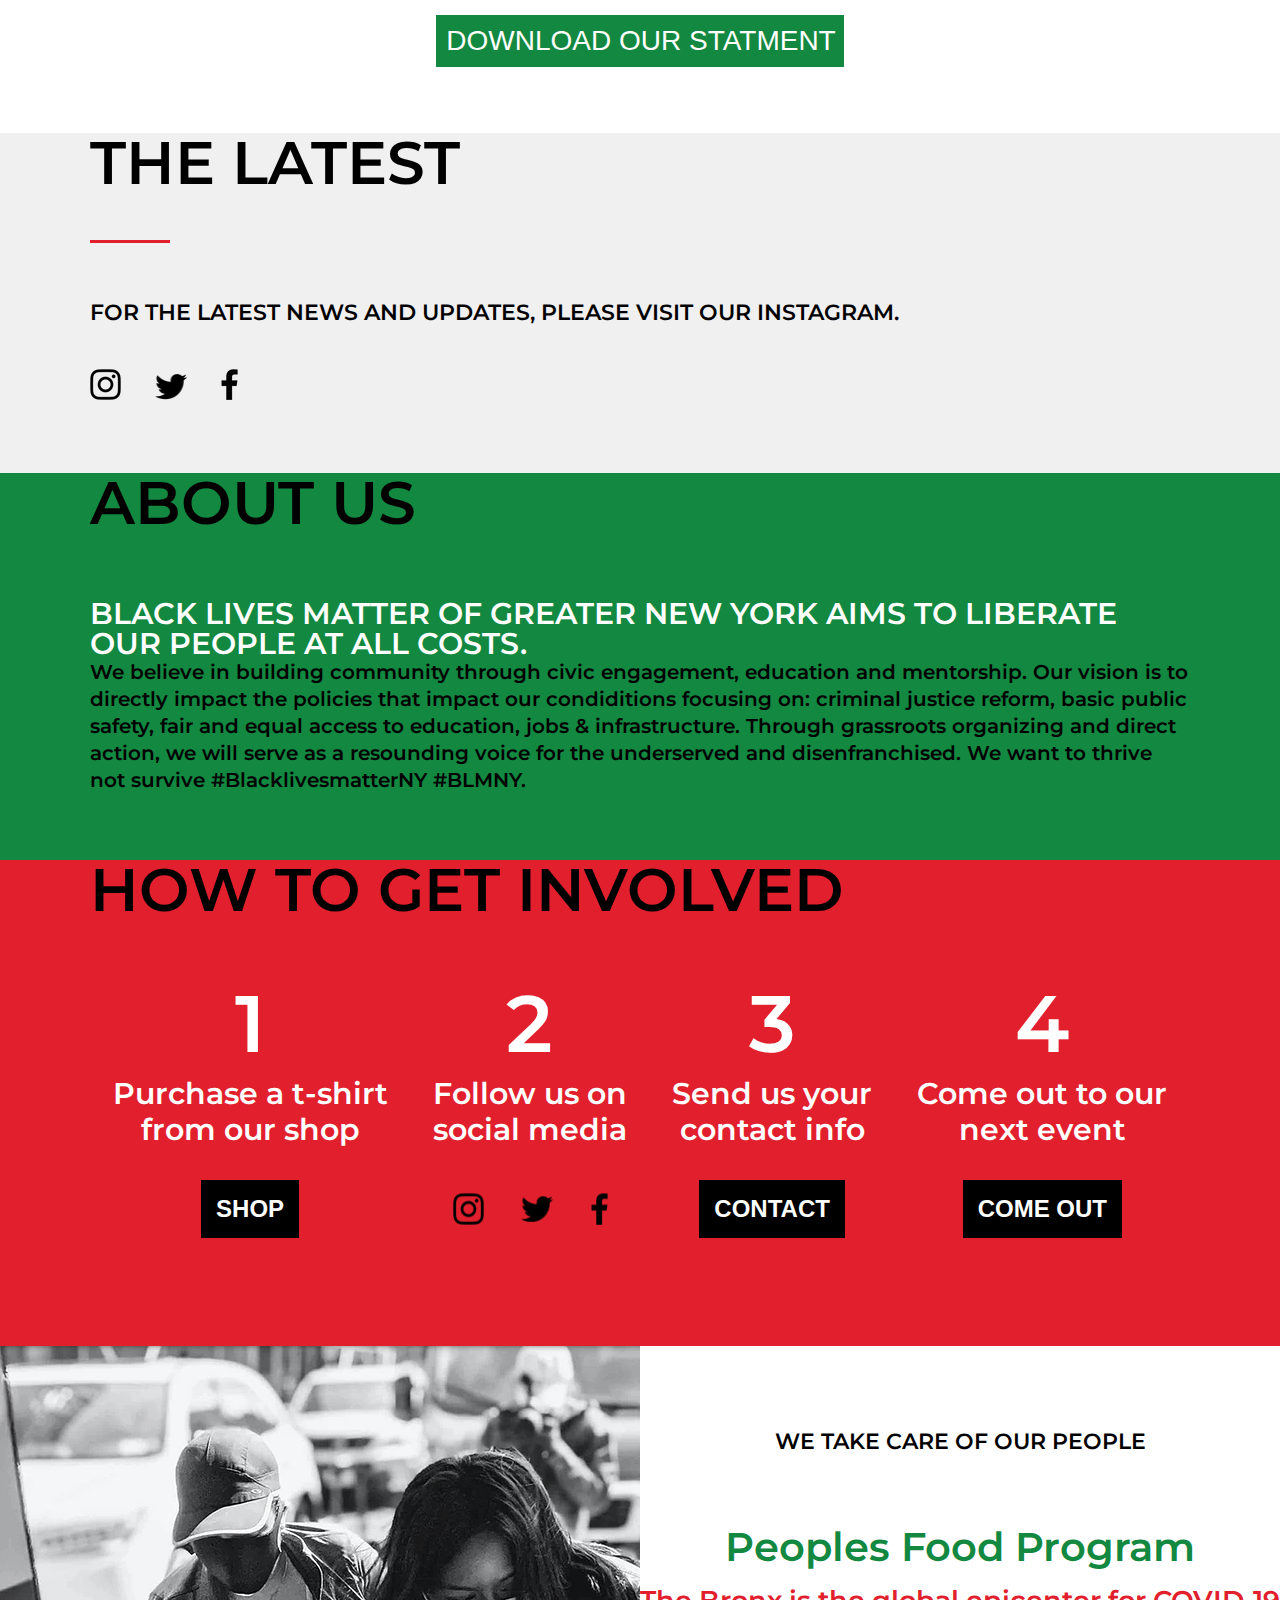
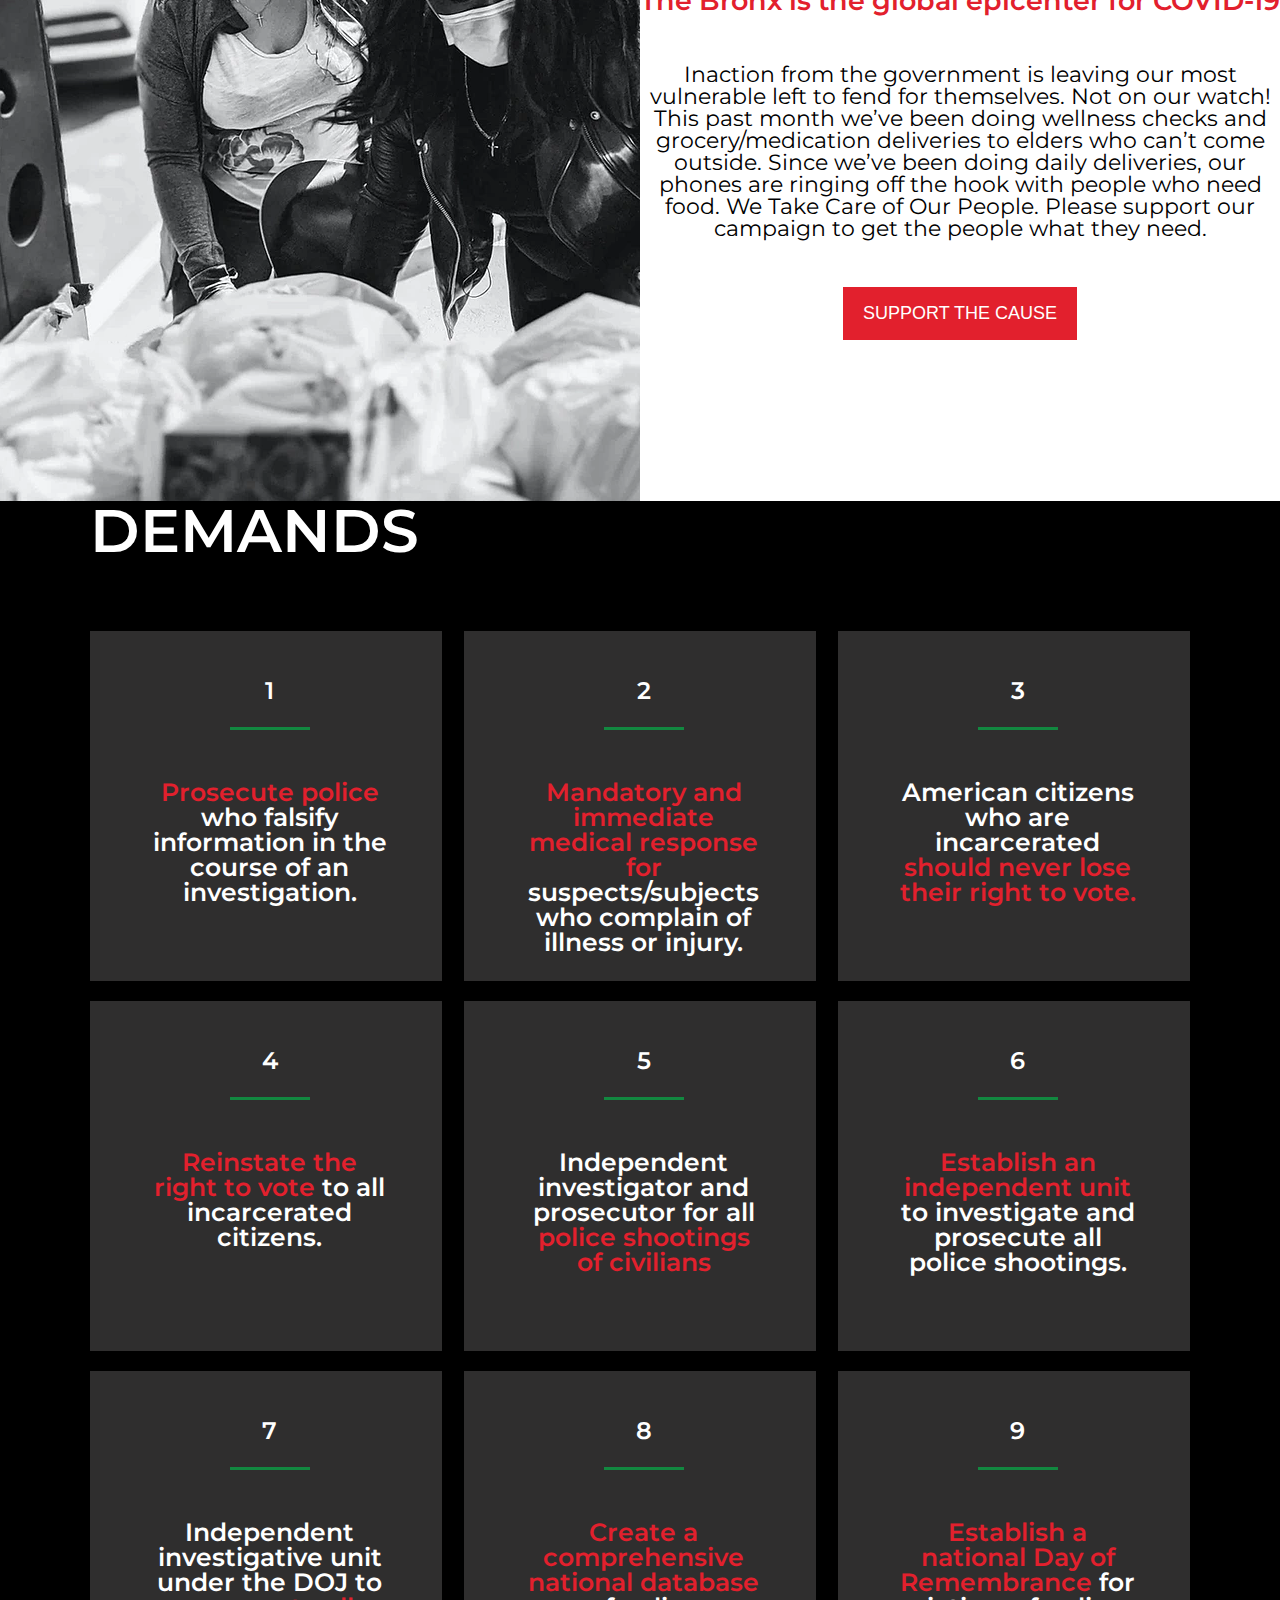
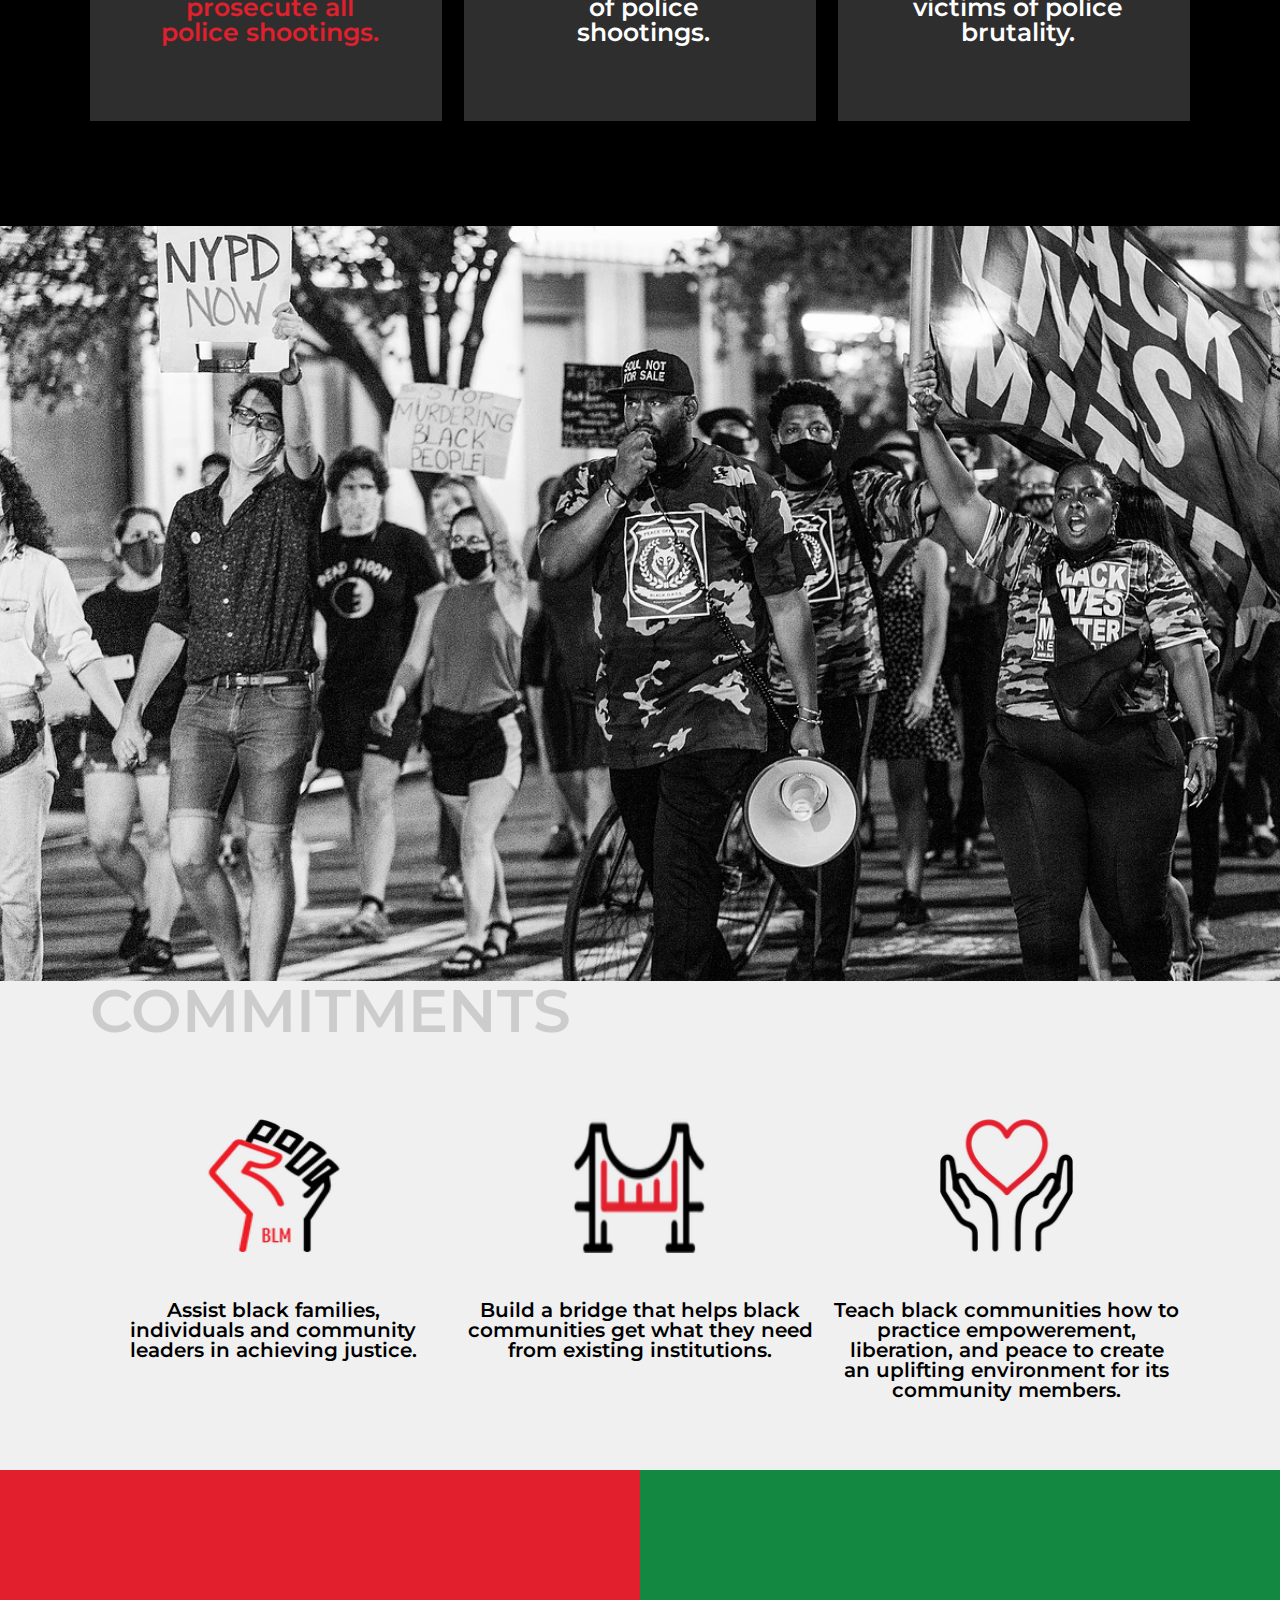
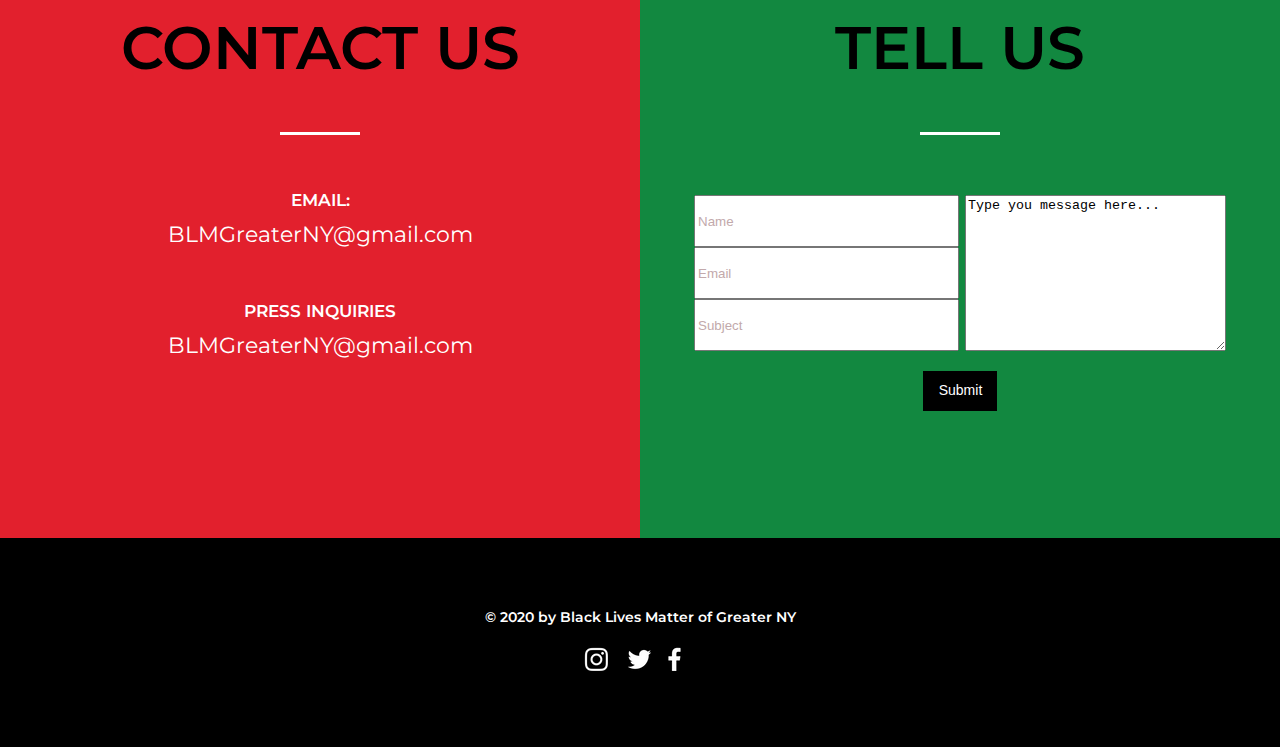
==== commit ab3114a4: "Added website team.html" ====
--- a/index.html
+++ b/index.html
@@ -16,7 +16,7 @@
         <nav class="navigation">
             <ul class="wrapper">
                 <li class="link"><a href="donate.html" class="items">donate</a> </li>
-                <li class="link"><a href="#" class="items">our team</a></li>
+                <li class="link"><a href="team.html" class="items">our team</a></li>
                 <li class="link"><a href="#" class="items">groups</a></li>
                 <li class="link"><a href="#" class="items">get involved</a></li>
                 <li class="link"><a href="#" class="items">gallery</a></li>
--- a/style.css
+++ b/style.css
@@ -155,7 +155,6 @@
 	font-size: 35px;
 	margin-left: 12px;
 	font-weight: 600;
-	width: 17.4%;
 }
 
 .background .container .wrapper .donate:hover {
@@ -397,6 +396,7 @@
 	background-repeat: no-repeat;
 	background-size: cover;
 }
+
 .help .people {
 	padding: 85px 0px 70px 0px;
 	width: 50%;
@@ -695,4 +695,170 @@
 
 .copyright .container .wrapper .items{
 	margin: 22px 16px 0px 0px;
-}+}
+
+
+@media(max-width: 1300px){
+	.container{
+		width: 1100px;
+	}
+	.navItems .container .box{
+		margin: 0 auto;
+	}
+	.navItems .container .navigation{
+		display: none;
+	}
+	.navItems .container .image{
+		display: none;
+	}
+	.background .container .photo{
+		margin: 0 auto;
+		display: block;
+	}
+	.background .container .wrapper{
+		justify-content: center;
+		margin-top: 30px;
+	}
+	.demands .container .wrapper .box .text{
+		font-size: 25px;
+	}
+}
+
+@media(max-width: 1100px){
+	.container{
+		width: 900px;
+	}
+	.container .navItems .box{
+		margin: 0 auto;
+	}
+	.event .container .wrapper .box .title{
+		font-size: 15px;
+	}
+	.event .container .wrapper .box .subtitle{
+		font-size: 20px;
+	}
+	.event .container .wrapper .box .text{
+		font-size: 17px;
+	}
+	.help .people .text{
+		font-size: 17px;
+	}
+	.demands .container .wrapper .box .text{
+		font-size: 20px;
+	}
+}
+
+@media(max-width: 900px){
+	.container{
+		width: 100%;
+		padding: 0 20px;
+	}
+	.event .container .wrapper{
+		flex-wrap: wrap;
+	}
+	.event .container .box{
+		width: 100%;
+		text-align: center;
+		margin-top: 50px;
+	}
+	.latest .container{
+		text-align: center;
+	}
+	.latest .container .line{
+		margin: 0 auto 50px auto;
+	}
+	.about .container{
+		text-align: center;
+	}
+	.involve .container .title{
+		text-align: center;
+	}
+	.involve .container .wrapper{
+		flex-wrap: wrap;
+	}
+	.involve .container .wrapper div{
+		width: 100%;
+		margin-top: 50px;
+	}
+	.involve .container .wrapper div .wrapper-box{
+		justify-content: center;
+	}
+	.involve .container .wrapper div .wrapper-box .image{
+		margin-right: 20px;
+	}
+	.help{
+		flex-wrap: wrap;
+	}
+	.help .background-image{
+		display: none;
+	}
+	.help .people{
+		width: 100%;
+		margin: 0 auto;
+	}
+	.demands .container .title{
+		text-align: center;
+	} 
+	.demands .container .wrapper{
+		flex-wrap: wrap;
+	}
+	.demands .container .wrapper .box{
+		width: 100%;
+		margin-bottom: 20px;
+	}
+	.bgc .container .title{
+		text-align: center;
+	}
+	.bgc .container .wrapper{
+		flex-wrap: wrap;
+	}
+	.bgc .container .wrapper .box{
+		width: 100%;
+	}
+	.form{
+		flex-wrap: wrap;
+	}
+	.form .contact{
+		width: 100%;
+	}
+	.form .tell{
+		width: 100%;
+	}
+}
+
+@media(max-width: 800px){
+	.navItems .container .box .title{
+		text-align: center;
+		letter-spacing: normal;
+	}
+}
+
+@media(max-width: 700px){
+	.navItems .container{
+		padding: 50px;
+	}
+}
+
+@media(max-width: 400px){
+	.bgc .container .title{
+		font-size: 30px;
+	}
+	.background .container .photo{
+		width: 100%;
+	}
+}
+
+@media(max-width: 320px){
+	.background .container .wrapper{
+		flex-wrap: wrap;
+	}
+	.background .container .wrapper .join{
+		width: 100%;
+		margin-bottom: 20px;
+	}
+	.background .container .wrapper .donate{
+		width: 100%;
+	}
+}
+
+
